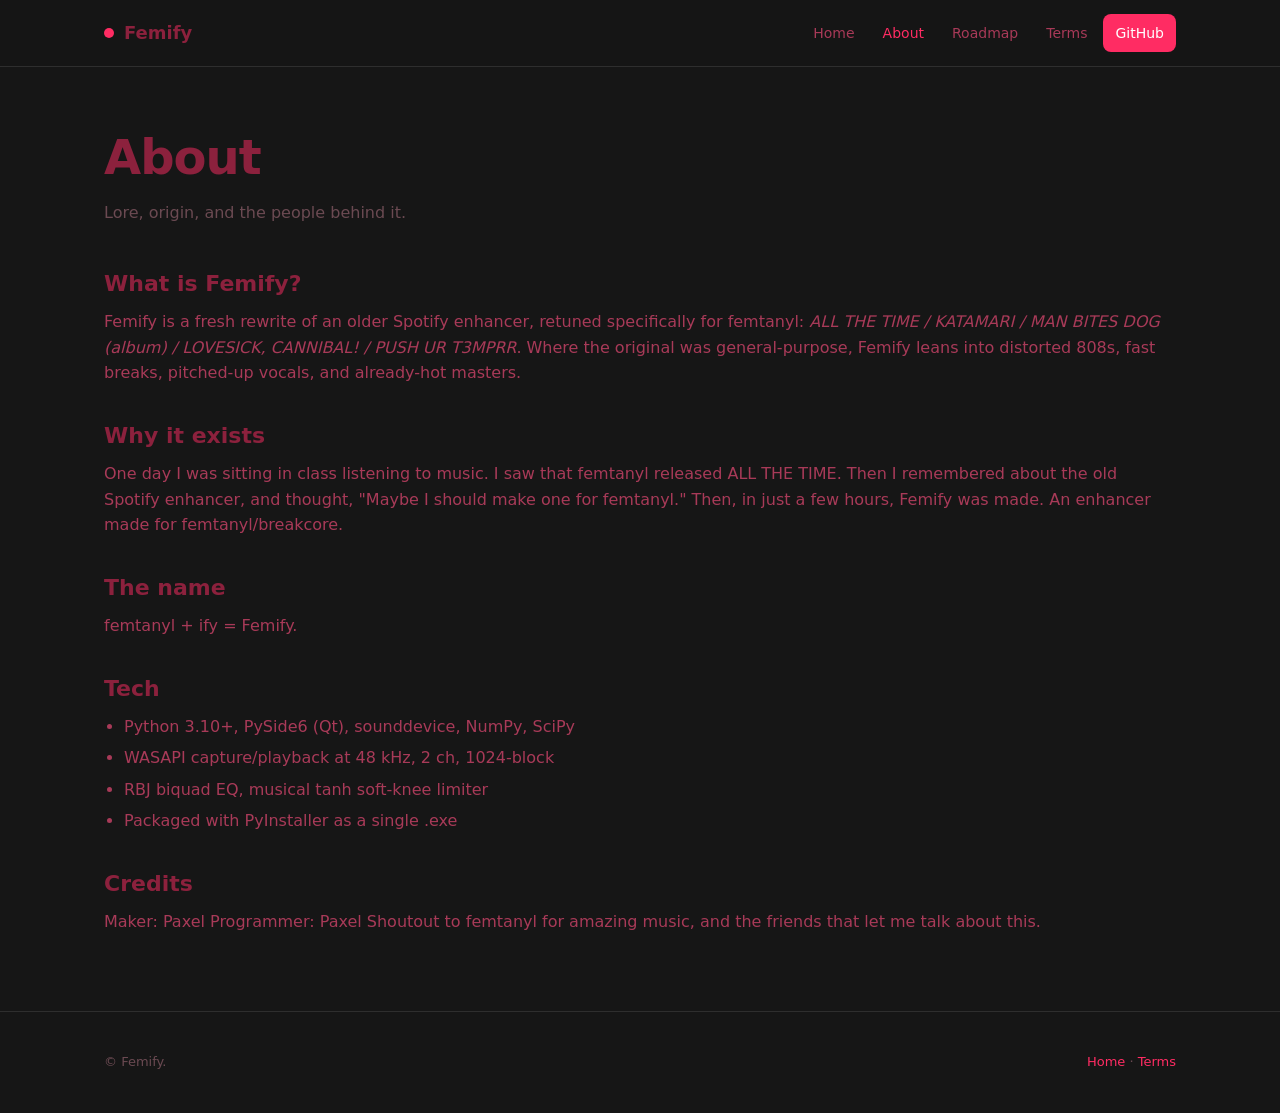
==== about.html @ 21a2c954 "Site👍" ====
<!DOCTYPE html>
<html lang="en">
<head>
  <meta charset="utf-8" />
  <meta name="viewport" content="width=device-width, initial-scale=1" />
  <title>About — Femify</title>
  <link rel="stylesheet" href="style.css" />
</head>
<body>
  <nav class="nav">
    <div class="nav-inner">
      <a class="brand" href="index.html"><span class="dot"></span>Femify</a>
      <button class="menu-btn" aria-label="Menu">☰</button>
      <div class="nav-links">
        <a href="index.html">Home</a>
        <a href="about.html">About</a>
        <a href="roadmap.html">Roadmap</a>
        <a href="terms.html">Terms</a>
        <a class="nav-cta" href="https://github.com/Paxel-GH/Femify" target="_blank" rel="noopener">GitHub</a>
      </div>
    </div>
  </nav>

  <main>
    <section>
      <div class="container">
        <h1>About</h1>
        <p class="section-sub">Lore, origin, and the people behind it.</p>

        <div class="prose">
          <!-- STARTER TEXT -->
          <h2>What is Femify?</h2>
          <p>
            Femify is a fresh rewrite of an older Spotify enhancer, retuned specifically for femtanyl:
            <em>ALL THE TIME / KATAMARI / MAN BITES DOG (album) / LOVESICK, CANNIBAL! / PUSH UR T3MPRR</em>.
            Where the original was general-purpose, Femify leans into distorted 808s, fast breaks,
            pitched-up vocals, and already-hot masters.
          </p>

          <h2>Why it exists</h2>
          <p>
            <!-- STARTER TEXT -->
            One day I was sitting in class listening to music. I saw that femtanyl released ALL THE TIME.
			Then I remembered about the old Spotify enhancer, and thought, "Maybe I should make one for femtanyl."
			Then, in just a few hours, Femify was made. An enhancer made for femtanyl/breakcore.
          </p>

          <h2>The name</h2>
          <p>
            <!-- STARTER TEXT -->
            femtanyl + ify = Femify.
          </p>

          <h2>Tech</h2>
          <ul>
            <li>Python 3.10+, PySide6 (Qt), sounddevice, NumPy, SciPy</li>
            <li>WASAPI capture/playback at 48 kHz, 2 ch, 1024-block</li>
            <li>RBJ biquad EQ, musical tanh soft-knee limiter</li>
            <li>Packaged with PyInstaller as a single .exe</li>
          </ul>

          <h2>Credits</h2>
          <p>
            <!-- STARTER TEXT -->
            Maker: Paxel
			Programmer: Paxel
			Shoutout to femtanyl for amazing music, and the friends that let me talk about this.
          </p>
        </div>
      </div>
    </section>
  </main>

  <footer>
    <div class="container footer-inner">
      <span>© Femify.</span>
      <span><a href="index.html">Home</a> · <a href="terms.html">Terms</a></span>
    </div>
  </footer>
  <script src="script.js"></script>
</body>
</html>
---- style.css ----
/* Femify site — dark minimal */
:root {
  --bg: #161616;
  --bg-soft: #1f1f1f;
  --bg-card: #222222;
  --text: #8C213D;
  --text-2: #a83a58;
  --muted: #6b4a52;
  --accent: #FF2C63;
  --accent-2: #d91f52;
  --border: #2e2e2e;
  --shadow: 0 1px 2px rgba(0,0,0,.4), 0 8px 24px rgba(0,0,0,.3);
  --radius: 12px;
  --max: 1120px;
}
* { box-sizing: border-box; }
html { scroll-behavior: smooth; }
body {
  margin: 0;
  font-family: "Inter", system-ui, -apple-system, "Segoe UI", Roboto, Helvetica, Arial, sans-serif;
  color: var(--text);
  background: var(--bg);
  line-height: 1.6;
  -webkit-font-smoothing: antialiased;
}
img { max-width: 100%; display: block; }
a { color: var(--accent); text-decoration: none; }
a:hover { text-decoration: underline; }

.container { max-width: var(--max); margin: 0 auto; padding: 0 24px; }

/* Nav */
.nav {
  position: sticky; top: 0; z-index: 50;
  background: rgba(22,22,22,.9);
  backdrop-filter: blur(10px);
  border-bottom: 1px solid var(--border);
}
.nav-inner {
  max-width: var(--max); margin: 0 auto; padding: 14px 24px;
  display: flex; align-items: center; justify-content: space-between; gap: 16px;
}
.brand { display: flex; align-items: center; gap: 10px; font-weight: 800; font-size: 18px; color: var(--text); }
.brand .dot { width: 10px; height: 10px; border-radius: 50%; background: var(--accent); }
.nav-links { display: flex; gap: 4px; align-items: center; }
.nav-links a {
  padding: 8px 12px; border-radius: 8px; color: var(--text-2); font-weight: 500; font-size: 14px;
}
.nav-links a:hover { background: var(--bg-soft); color: var(--text); text-decoration: none; }
.nav-links a.active { color: var(--accent); }
.nav-cta {
  background: var(--accent); color: #fff !important; padding: 8px 16px; border-radius: 8px; font-weight: 600;
}
.nav-cta:hover { background: var(--accent-2); }
.menu-btn { display: none; background: none; border: 1px solid var(--border); border-radius: 8px; padding: 6px 10px; cursor: pointer; color: var(--text); }

/* Hero */
.hero { padding: 72px 0 48px; }
.hero-grid { display: grid; grid-template-columns: 1fr 1fr; gap: 48px; align-items: center; }
.eyebrow { color: var(--accent); font-weight: 700; font-size: 13px; letter-spacing: .08em; text-transform: uppercase; margin-bottom: 12px; }
h1 { font-size: 48px; line-height: 1.1; margin: 0 0 16px; letter-spacing: -.02em; }
.hero p { font-size: 18px; color: var(--text-2); margin: 0 0 28px; }
.hero-actions { display: flex; gap: 12px; flex-wrap: wrap; }
.btn {
  display: inline-flex; align-items: center; gap: 8px;
  padding: 12px 20px; border-radius: 10px; font-weight: 600; font-size: 15px;
  border: 1px solid var(--border); background: var(--bg-card); color: var(--text); cursor: pointer;
}
.btn:hover { text-decoration: none; background: var(--bg-soft); }
.btn-primary { background: var(--accent); color: #fff; border-color: var(--accent); }
.btn-primary:hover { background: var(--accent-2); border-color: var(--accent-2); }
.btn-ghost { background: transparent; }

.screenshot {
  background: var(--bg-soft); border: 1px solid var(--border); border-radius: var(--radius);
  aspect-ratio: 16/10; display: flex; align-items: center; justify-content: center;
  color: var(--muted); font-size: 14px; overflow: hidden; box-shadow: var(--shadow);
}
.screenshot img { width: 100%; height: 100%; object-fit: contain; }
.screenshot .hint { text-align: center; padding: 16px; }

/* Sections */
section { padding: 64px 0; }
section.alt { background: var(--bg-soft); }
.section-title { font-size: 30px; margin: 0 0 8px; letter-spacing: -.01em; }
.section-sub { color: var(--muted); margin: 0 0 40px; max-width: 640px; }

/* Features grid */
.grid { display: grid; gap: 20px; }
.grid-3 { grid-template-columns: repeat(3, 1fr); }
.grid-2 { grid-template-columns: repeat(2, 1fr); }
.card {
  background: var(--bg-card); border: 1px solid var(--border); border-radius: var(--radius);
  padding: 24px; box-shadow: var(--shadow);
}
.card h3 { margin: 0 0 8px; font-size: 17px; }
.card p { margin: 0; color: var(--text-2); font-size: 14px; }
.card .icon { width: 36px; height: 36px; border-radius: 8px; background: #3a1a24; color: var(--accent); display: flex; align-items: center; justify-content: center; margin-bottom: 12px; font-weight: 700; }

/* Preset chips */
.chips { display: flex; flex-wrap: wrap; gap: 8px; }
.chip { padding: 6px 12px; border-radius: 999px; background: var(--bg-soft); border: 1px solid var(--border); font-size: 13px; font-weight: 600; color: var(--text-2); }
.chip.accent { background: #3a1a24; color: var(--accent); border-color: #5a2434; }

/* Chain */
.chain { display: flex; flex-wrap: wrap; gap: 8px; align-items: center; }
.chain span { padding: 8px 12px; background: var(--bg-soft); border: 1px solid var(--border); border-radius: 8px; font-size: 13px; font-weight: 600; }
.chain .arrow { background: none; border: none; color: var(--muted); }

/* Steps */
.steps { counter-reset: step; }
.step { display: grid; grid-template-columns: 40px 1fr; gap: 16px; padding: 16px 0; border-bottom: 1px solid var(--border); }
.step:last-child { border-bottom: none; }
.step-num { width: 32px; height: 32px; border-radius: 50%; background: var(--accent); color: #fff; display: flex; align-items: center; justify-content: center; font-weight: 700; font-size: 14px; }
.step h4 { margin: 0 0 4px; font-size: 16px; }
.step p { margin: 0; color: var(--text-2); font-size: 14px; }

/* Code block */
.code { background: #0f0f0f; color: #c9a0a8; border: 1px solid var(--border); border-radius: 10px; padding: 16px 20px; font-family: "Consolas", "Menlo", monospace; font-size: 13px; overflow-x: auto; line-height: 1.5; }
.code .c { color: var(--muted); }

/* Lists / prose */
.prose { color: var(--text-2); }
.prose h2 { color: var(--text); font-size: 22px; margin: 32px 0 8px; }
.prose h3 { color: var(--text); font-size: 17px; margin: 24px 0 6px; }
.prose p { margin: 0 0 12px; }
.prose ul { margin: 0 0 12px; padding-left: 20px; }
.prose li { margin-bottom: 6px; }
.prose .warn { background: #2a1419; border: 1px solid #5a2434; border-left: 3px solid var(--accent); padding: 12px 16px; border-radius: 8px; color: var(--text); margin: 16px 0; }

/* Roadmap */
.rm { position: relative; padding-left: 24px; border-left: 2px solid var(--border); }
.rm-item { position: relative; padding: 0 0 28px 16px; }
.rm-item::before { content: ""; position: absolute; left: -33px; top: 6px; width: 12px; height: 12px; border-radius: 50%; background: var(--accent); border: 2px solid var(--bg); }
.rm-item.done::before { background: #39ff6a; }
.rm-item h4 { margin: 0 0 4px; }
.rm-item p { margin: 0; color: var(--text-2); font-size: 14px; }
.rm-tag { display: inline-block; font-size: 11px; font-weight: 700; padding: 2px 8px; border-radius: 999px; background: #3a1a24; color: var(--accent); margin-bottom: 6px; }
.rm-tag.done { background: #1a3a24; color: #39ff6a; }
.rm-tag.planned { background: #1a243a; color: #60a5fa; }

/* Footer */
footer { padding: 40px 0; border-top: 1px solid var(--border); color: var(--muted); font-size: 13px; }
.footer-inner { display: flex; justify-content: space-between; align-items: center; flex-wrap: wrap; gap: 12px; }

/* Responsive */
@media (max-width: 820px) {
  .hero-grid { grid-template-columns: 1fr; gap: 32px; }
  h1 { font-size: 36px; }
  .grid-3 { grid-template-columns: 1fr; }
  .grid-2 { grid-template-columns: 1fr; }
  .nav-links { display: none; }
  .menu-btn { display: block; }
  .nav-links.open { display: flex; flex-direction: column; position: absolute; top: 60px; left: 0; right: 0; background: var(--bg); border-bottom: 1px solid var(--border); padding: 12px; }
}
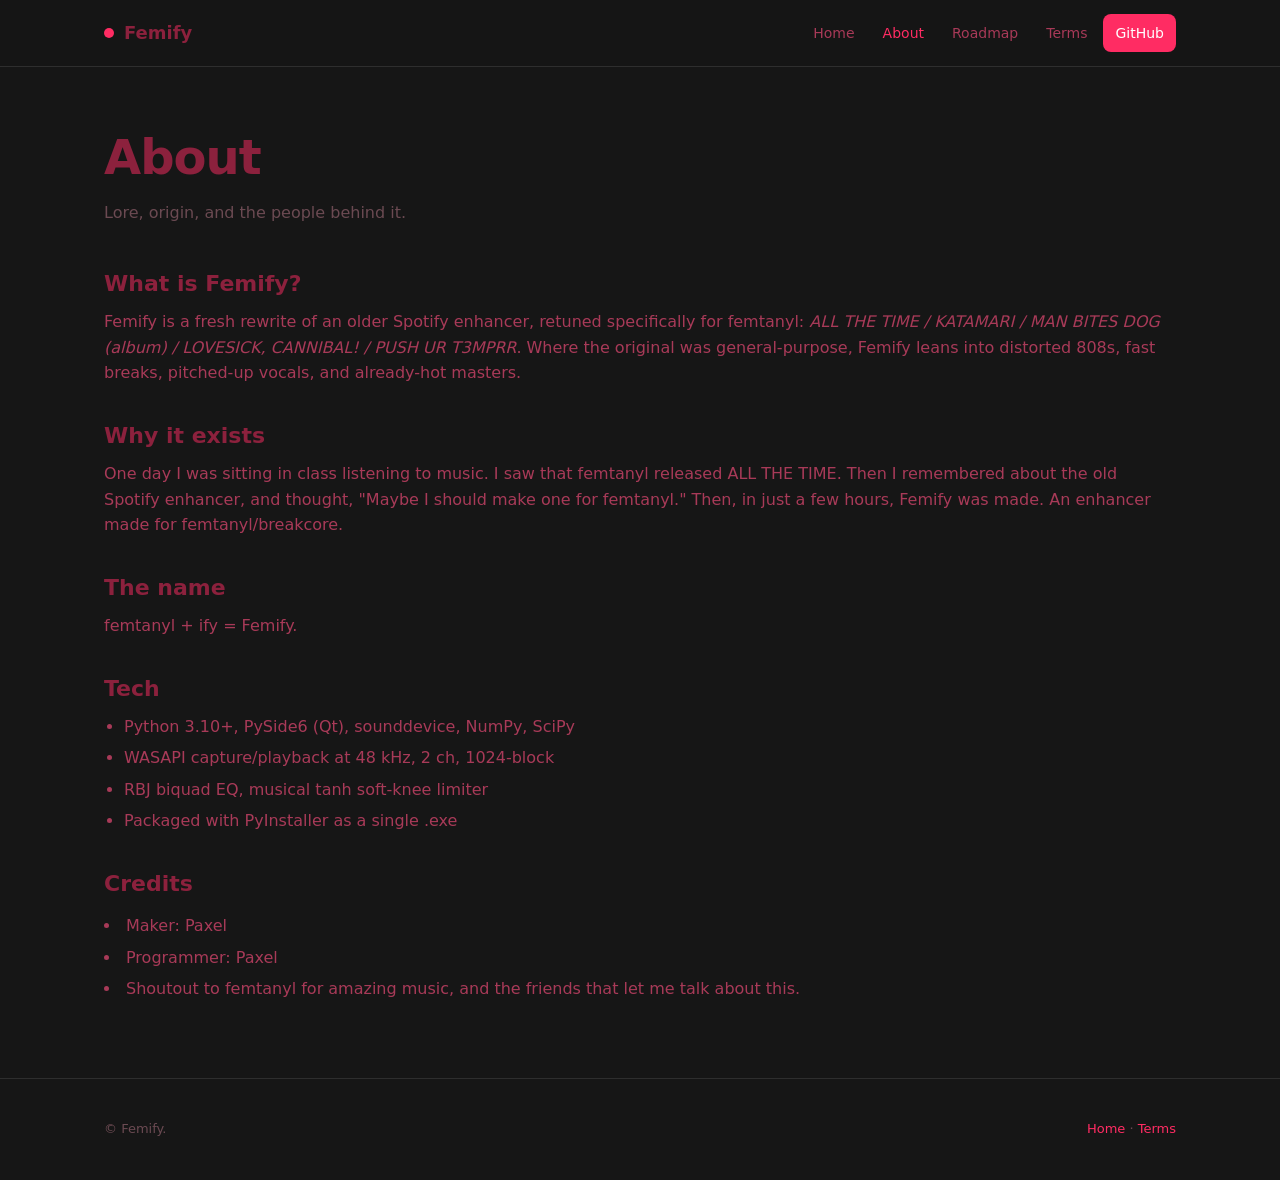
==== commit 337fd52c: "Format credits section into list items" ====
--- a/about.html
+++ b/about.html
@@ -62,9 +62,9 @@
           <h2>Credits</h2>
           <p>
             <!-- STARTER TEXT -->
-            Maker: Paxel
-			Programmer: Paxel
-			Shoutout to femtanyl for amazing music, and the friends that let me talk about this.
+            <li>Maker: Paxel</li>
+			<li>Programmer: Paxel</li>
+			<li>Shoutout to femtanyl for amazing music, and the friends that let me talk about this.</li>
           </p>
         </div>
       </div>
